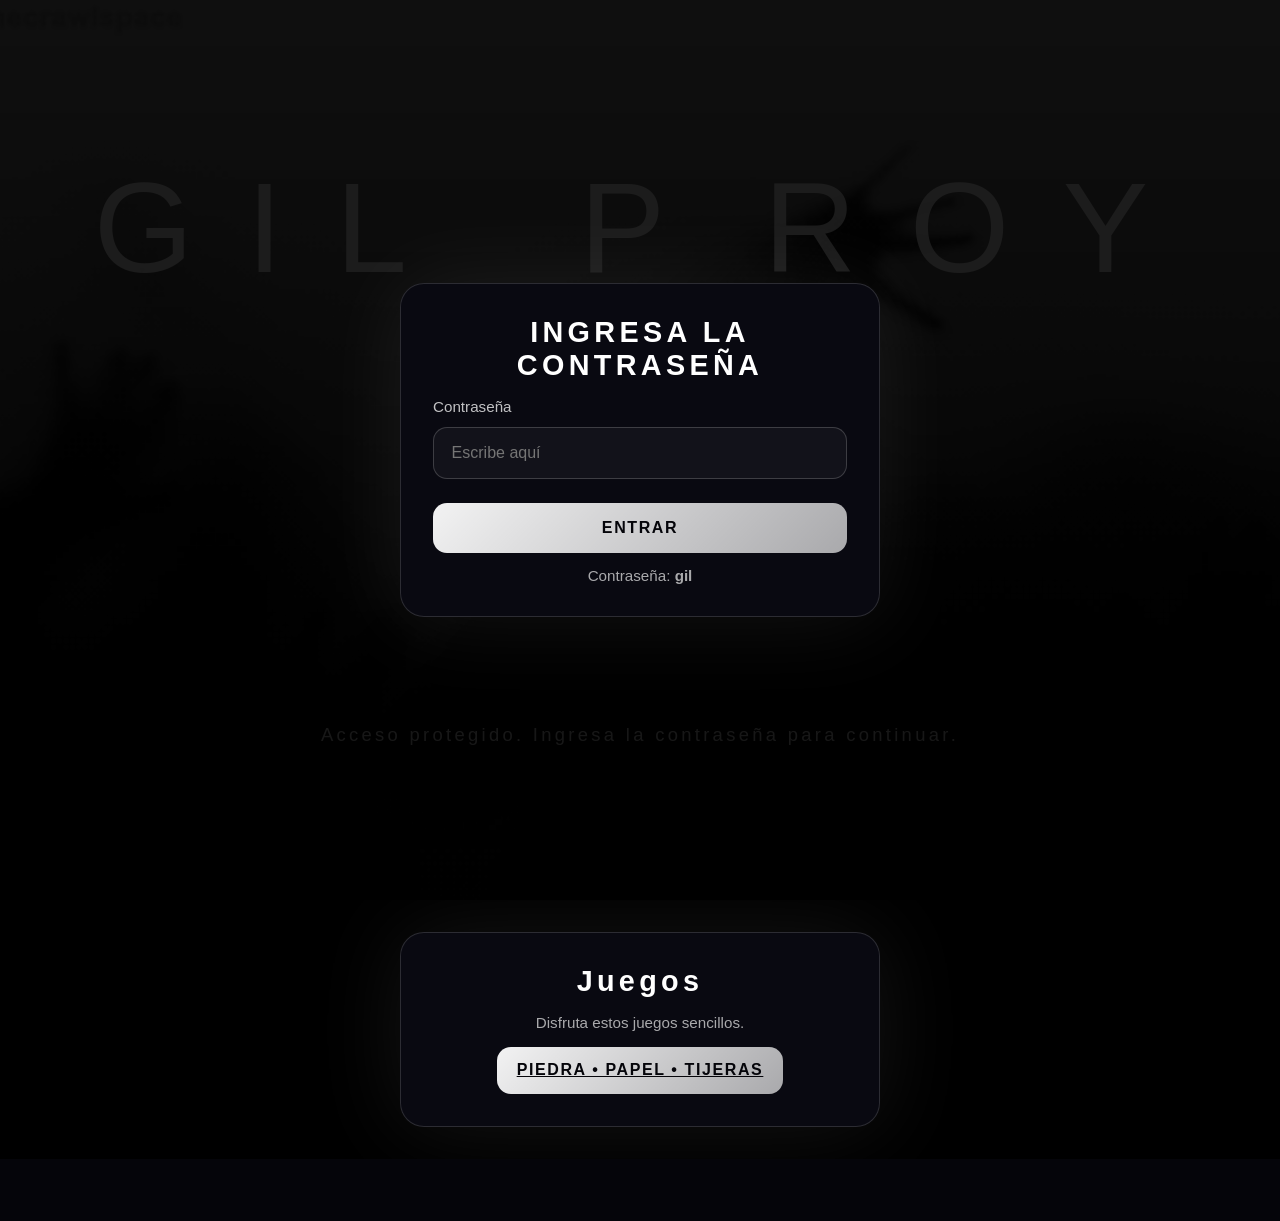
==== index.html @ 8efac8e5 "feat: añadir sección Juegos, fondo ghost-hands, juego RPS y ajustes estéticos" ====
<!DOCTYPE html>
<html lang="es">
<head>
  <meta charset="UTF-8" />
  <meta name="viewport" content="width=device-width, initial-scale=1.0" />
  <title>GIL PROYECT</title>
  <style>
    :root {
      background: #05050a;
      color: #fff;
      font-family: 'Segoe UI', Tahoma, Geneva, Verdana, sans-serif;
      --bg-grayscale: 0.12;
      --bg-contrast: 1.05;
      --bg-brightness: 1.05;
      --bg-blur: 0px;
      --overlay-dark: 0.32;
    }

    * {
      box-sizing: border-box;
      margin: 0;
      padding: 0;
    }

    body, html {
      min-height: 100%;
      position: relative;
      overflow: hidden;
      background: #000;
    }

    /* Capa de fondo (GIF) con filtros aplicados solo al fondo */
    body::before {
      content: "";
      position: fixed;
      inset: 0;
      background-image: url('assets/ghost-hands.gif');
      background-size: cover;
      background-position: center center;
      background-repeat: no-repeat;
      filter: grayscale(var(--bg-grayscale)) contrast(var(--bg-contrast)) brightness(var(--bg-brightness)) blur(var(--bg-blur));
      transform: translateZ(0);
      z-index: 0;
      opacity: 1;
      pointer-events: none;
    }

    /* Overlay oscuro para legibilidad */
    body::after {
      content: "";
      position: fixed;
      inset: 0;
      background: linear-gradient(rgba(0,0,0,var(--overlay-dark)), rgba(0,0,0,0.9));
      z-index: 1;
      pointer-events: none;
    }

    .page {
      display: grid;
      place-items: center;
      min-height: 100vh;
      padding: 1.5rem;
      position: relative;
      z-index: 2;
    }

    .title {
      font-size: clamp(4rem, 10vw, 10rem);
      text-transform: uppercase;
      letter-spacing: 0.3em;
      text-align: center;
      color: #fff;
      text-shadow:
        0 0 12px rgba(255,255,255,0.75),
        0 0 30px rgba(255,255,255,0.45),
        0 0 60px rgba(255,255,255,0.2);
      animation: floatText 6s ease-in-out infinite;
      position: relative;
      z-index: 3;
    }

    .title span {
      --i: 0;
      display: inline-block;
      position: relative;
      padding: 0 0.06em;
      transform-origin: center;
      animation: letter-scan 1.2s ease-in-out infinite;
      animation-fill-mode: both;
      animation-delay: calc(var(--i) * 0.12s);
    }

    .subtitle {
      margin-top: 1rem;
      font-size: 1.15rem;
      color: rgba(255,255,255,0.75);
      text-align: center;
      letter-spacing: 0.18em;
    }

    .overlay {
      position: fixed;
      inset: 0;
      background: rgba(0, 0, 0, 0.88);
      display: grid;
      place-items: center;
      z-index: 10;
      padding: 1rem;
    }

    .card {
      width: min(480px, 100%);
      background: rgba(10, 10, 18, 0.98);
      border: 1px solid rgba(255, 255, 255, 0.14);
      border-radius: 24px;
      padding: 2rem;
      box-shadow: 0 0 90px rgba(255, 255, 255, 0.08);
      backdrop-filter: blur(18px);
    }

    .card h2 {
      margin-bottom: 1rem;
      font-size: 1.8rem;
      letter-spacing: 0.15em;
      color: #fff;
      text-align: center;
    }

    .input-group {
      display: flex;
      flex-direction: column;
      gap: 0.75rem;
      margin-bottom: 1.5rem;
    }

    .input-group label {
      font-size: 0.95rem;
      color: rgba(255,255,255,0.75);
    }

    .input-group input {
      width: 100%;
      padding: 1rem 1.1rem;
      font-size: 1rem;
      border: 1px solid rgba(255,255,255,0.18);
      border-radius: 14px;
      background: rgba(255,255,255,0.04);
      color: #fff;
      outline: none;
      transition: border-color 0.2s ease, box-shadow 0.2s ease;
    }

    .input-group input:focus {
      border-color: #ffffff;
      box-shadow: 0 0 18px rgba(255,255,255,0.18);
    }

    .button {
      width: 100%;
      padding: 1rem 1.1rem;
      border: none;
      border-radius: 14px;
      font-size: 1rem;
      letter-spacing: 0.1em;
      background: linear-gradient(135deg, rgba(255,255,255,0.95), rgba(255,255,255,0.65));
      color: #05050a;
      cursor: pointer;
      transition: transform 0.2s ease, filter 0.2s ease;
      text-transform: uppercase;
      font-weight: 700;
    }

    .button:hover {
      transform: translateY(-2px);
      filter: brightness(1.05);
    }

    .notice {
      margin-top: 0.85rem;
      font-size: 0.95rem;
      color: rgba(255,255,255,0.65);
      text-align: center;
    }

    .error {
      color: #ff7d7d;
      margin-top: 0.65rem;
      text-align: center;
    }

    .background-lines {
      position: absolute;
      inset: 0;
      pointer-events: none;
      opacity: 0.22;
    }

    .background-lines::before,
    .background-lines::after {
      content: "";
      position: absolute;
      inset: 0;
      background-image: linear-gradient(90deg, rgba(255,255,255,0.03) 1px, transparent 1px),
                        linear-gradient(0deg, rgba(255,255,255,0.03) 1px, transparent 1px);
      background-size: 72px 72px;
      mask-image: radial-gradient(circle at center, rgba(0,0,0,1) 0%, rgba(0,0,0,0.36) 55%, rgba(0,0,0,0) 100%);
    }

    .background-lines::after {
      transform: rotate(45deg);
      opacity: 0.65;
    }

    @keyframes glow {
      from {
        text-shadow:
          0 0 8px rgba(255,255,255,0.6),
          0 0 24px rgba(255,255,255,0.35),
          0 0 55px rgba(255,255,255,0.14);
      }
      to {
        text-shadow:
          0 0 16px rgba(255,255,255,0.95),
          0 0 44px rgba(255,255,255,0.65),
          0 0 90px rgba(255,255,255,0.25);
      }
    }

    @keyframes flicker {
      0%, 19%, 21%, 23%, 25%, 54%, 56%, 100% {
        opacity: 1;
        text-shadow: 0 0 12px rgba(255,255,255,0.9), 0 0 24px rgba(255,255,255,0.55), 0 0 40px rgba(255,255,255,0.25);
      }
      20%, 24%, 55% {
        opacity: 0.75;
        text-shadow: none;
      }
    }

    @keyframes floatText {
      0%, 100% { transform: translateY(0px) scale(1); }
      50% { transform: translateY(-10px) scale(1.02); }
    }

    @keyframes letter-scan {
      0% { transform: translateY(0) scale(1); text-shadow: none; color: rgba(255,255,255,0.85); }
      40% { transform: translateY(-10px) scale(1.12); text-shadow: 0 0 18px rgba(255,255,255,0.95), 0 0 36px rgba(255,255,255,0.5); color: #fff; }
      100% { transform: translateY(0) scale(1); text-shadow: none; color: rgba(255,255,255,0.85); }
    }

    /* Manos fantasma que golpean cada letra */
    /* Hand effect removed as requested. GIF background is made more visible via :root variables. */

    .hidden {
      display: none;
    }
  </style>
</head>
<body>
  <div class="page">
    <div class="background-lines"></div>
    <div class="title" aria-label="GIL PROYECT">
      <span>G</span><span>I</span><span>L</span>
      <span style="margin:0 0.35em;">P</span><span>R</span><span>O</span><span>Y</span><span>E</span><span>C</span><span>T</span>
    </div>
    <div class="subtitle">Acceso protegido. Ingresa la contraseña para continuar.</div>
  </div>

  <div class="overlay" id="passwordOverlay">
    <div class="card">
      <h2>INGRESA LA CONTRASEÑA</h2>
      <div class="input-group">
        <label for="password">Contraseña</label>
        <input id="password" type="password" placeholder="Escribe aquí" autocomplete="off" />
      </div>
      <button class="button" id="enterButton">Entrar</button>
      <div class="notice">Contraseña: <strong>gil</strong></div>
      <div class="error hidden" id="errorMessage">Contraseña incorrecta. Intenta de nuevo.</div>
    </div>
  </div>

  <main id="mainContent" style="padding:2rem; display:flex; justify-content:center;">
    <div class="card" style="max-width:720px;">
      <h2>Juegos</h2>
      <p class="notice">Disfruta estos juegos sencillos.</p>
      <div style="margin-top:1rem; display:flex; gap:1rem; flex-wrap:wrap; justify-content:center;">
        <a class="button" href="games/rock-paper-scissors.html" style="width:auto; padding:0.9rem 1.2rem;">Piedra • Papel • Tijeras</a>
      </div>
    </div>
  </main>

  <script>
    const passwordInput = document.getElementById('password');
    const enterButton = document.getElementById('enterButton');
    const overlay = document.getElementById('passwordOverlay');
    const errorMessage = document.getElementById('errorMessage');
    const secretPassword = 'gil';

    // asignar índice a cada letra para la animación secuencial
    document.querySelectorAll('.title span').forEach((s, i) => {
      s.style.setProperty('--i', i);
    });

    function unlock(event) {
      if (event) event.preventDefault();
      const value = passwordInput.value.trim();
      if (value === secretPassword) {
        overlay.classList.add('hidden');
        document.body.style.overflow = 'auto';
      } else {
        errorMessage.classList.remove('hidden');
        passwordInput.classList.add('shake');
        setTimeout(() => passwordInput.classList.remove('shake'), 250);
      }
    }

    enterButton.addEventListener('click', unlock);
    passwordInput.addEventListener('keydown', (event) => {
      if (event.key === 'Enter') unlock(event);
    });
  </script>
</body>
</html>
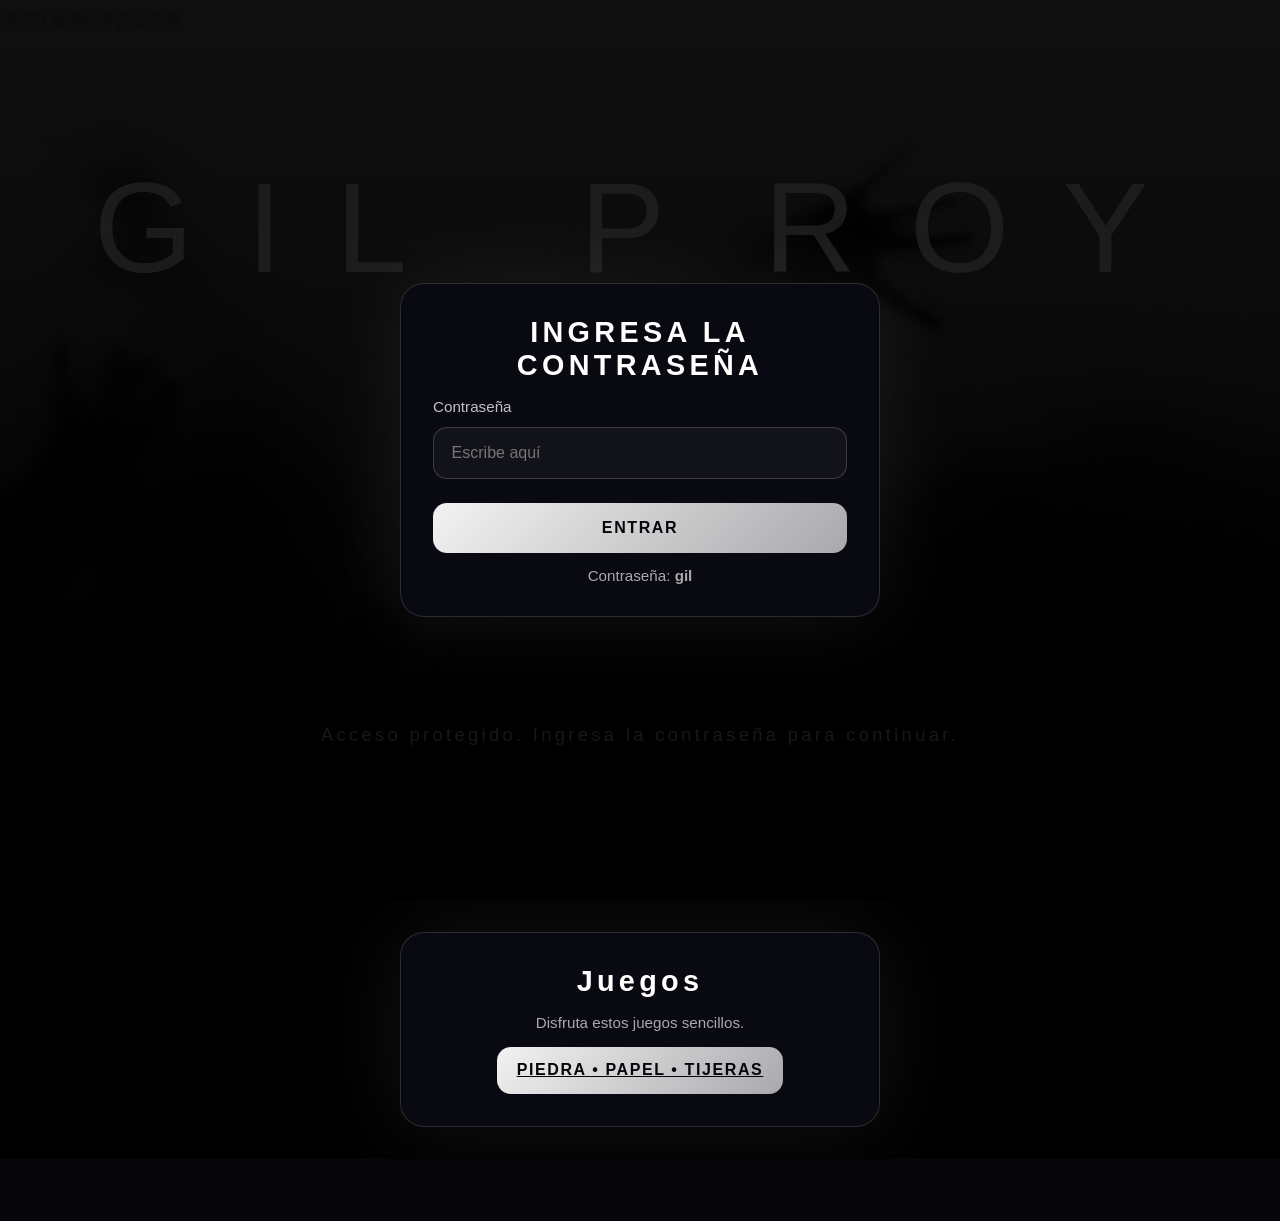
==== commit 64955616: "feat: añadir animación de transición hacia sección Juegos" ====
--- a/index.html
+++ b/index.html
@@ -98,6 +98,31 @@
       letter-spacing: 0.18em;
     }
 
+    .goto-games {
+      display:inline-block;
+      margin-top:1.35rem;
+      padding:0.9rem 1.2rem;
+      border-radius:12px;
+      background:rgba(255,255,255,0.95);
+      color:#05050a;
+      font-weight:700;
+      letter-spacing:0.12em;
+      cursor:pointer;
+      text-transform:uppercase;
+      border:none;
+      transition:transform 0.18s ease, box-shadow 0.18s ease;
+    }
+    .goto-games:hover{ transform:translateY(-4px); box-shadow:0 10px 30px rgba(0,0,0,0.35)}
+
+    /* Wipe cinematic */
+    .wipe {
+      position:fixed; inset:0; z-index:9999; pointer-events:none; transform:translateX(-100%);
+      background: linear-gradient(90deg, rgba(255,255,255,0.04) 0%, rgba(255,255,255,0.95) 45%, rgba(255,255,255,0.04) 100%);
+      box-shadow:0 0 80px rgba(255,255,255,0.15) inset;
+    }
+    .animate-wipe { animation: wipeAnim 700ms cubic-bezier(.2,.9,.2,1) forwards }
+    @keyframes wipeAnim { 0% { transform: translateX(-100%) } 60% { transform: translateX(10%) } 100% { transform: translateX(110%) } }
+
     .overlay {
       position: fixed;
       inset: 0;
@@ -264,6 +289,7 @@
       <span style="margin:0 0.35em;">P</span><span>R</span><span>O</span><span>Y</span><span>E</span><span>C</span><span>T</span>
     </div>
     <div class="subtitle">Acceso protegido. Ingresa la contraseña para continuar.</div>
+    <button class="goto-games hidden" id="gotoGamesBtn">Ir a Juegos</button>
   </div>
 
   <div class="overlay" id="passwordOverlay">
@@ -301,12 +327,16 @@
       s.style.setProperty('--i', i);
     });
 
+    // Mostrar botón 'Ir a Juegos' cuando se desbloquea
+    const gotoBtn = document.getElementById('gotoGamesBtn');
+
     function unlock(event) {
       if (event) event.preventDefault();
       const value = passwordInput.value.trim();
       if (value === secretPassword) {
         overlay.classList.add('hidden');
         document.body.style.overflow = 'auto';
+        gotoBtn.classList.remove('hidden');
       } else {
         errorMessage.classList.remove('hidden');
         passwordInput.classList.add('shake');
@@ -318,6 +348,27 @@
     passwordInput.addEventListener('keydown', (event) => {
       if (event.key === 'Enter') unlock(event);
     });
+
+    // transición cinematográfica hacia la sección de juegos
+    function playWipeThenScroll(targetEl){
+      const wipe = document.createElement('div');
+      wipe.className = 'wipe';
+      document.body.appendChild(wipe);
+      // force reflow
+      void wipe.offsetWidth;
+      wipe.classList.add('animate-wipe');
+      // after a short delay, scroll
+      setTimeout(()=>{
+        targetEl.scrollIntoView({behavior:'smooth', block:'start'});
+      }, 200);
+      // remove wipe after animation
+      wipe.addEventListener('animationend', ()=> wipe.remove());
+    }
+
+    gotoBtn.addEventListener('click', ()=>{
+      const target = document.getElementById('mainContent');
+      playWipeThenScroll(target);
+    });
   </script>
 </body>
 </html>
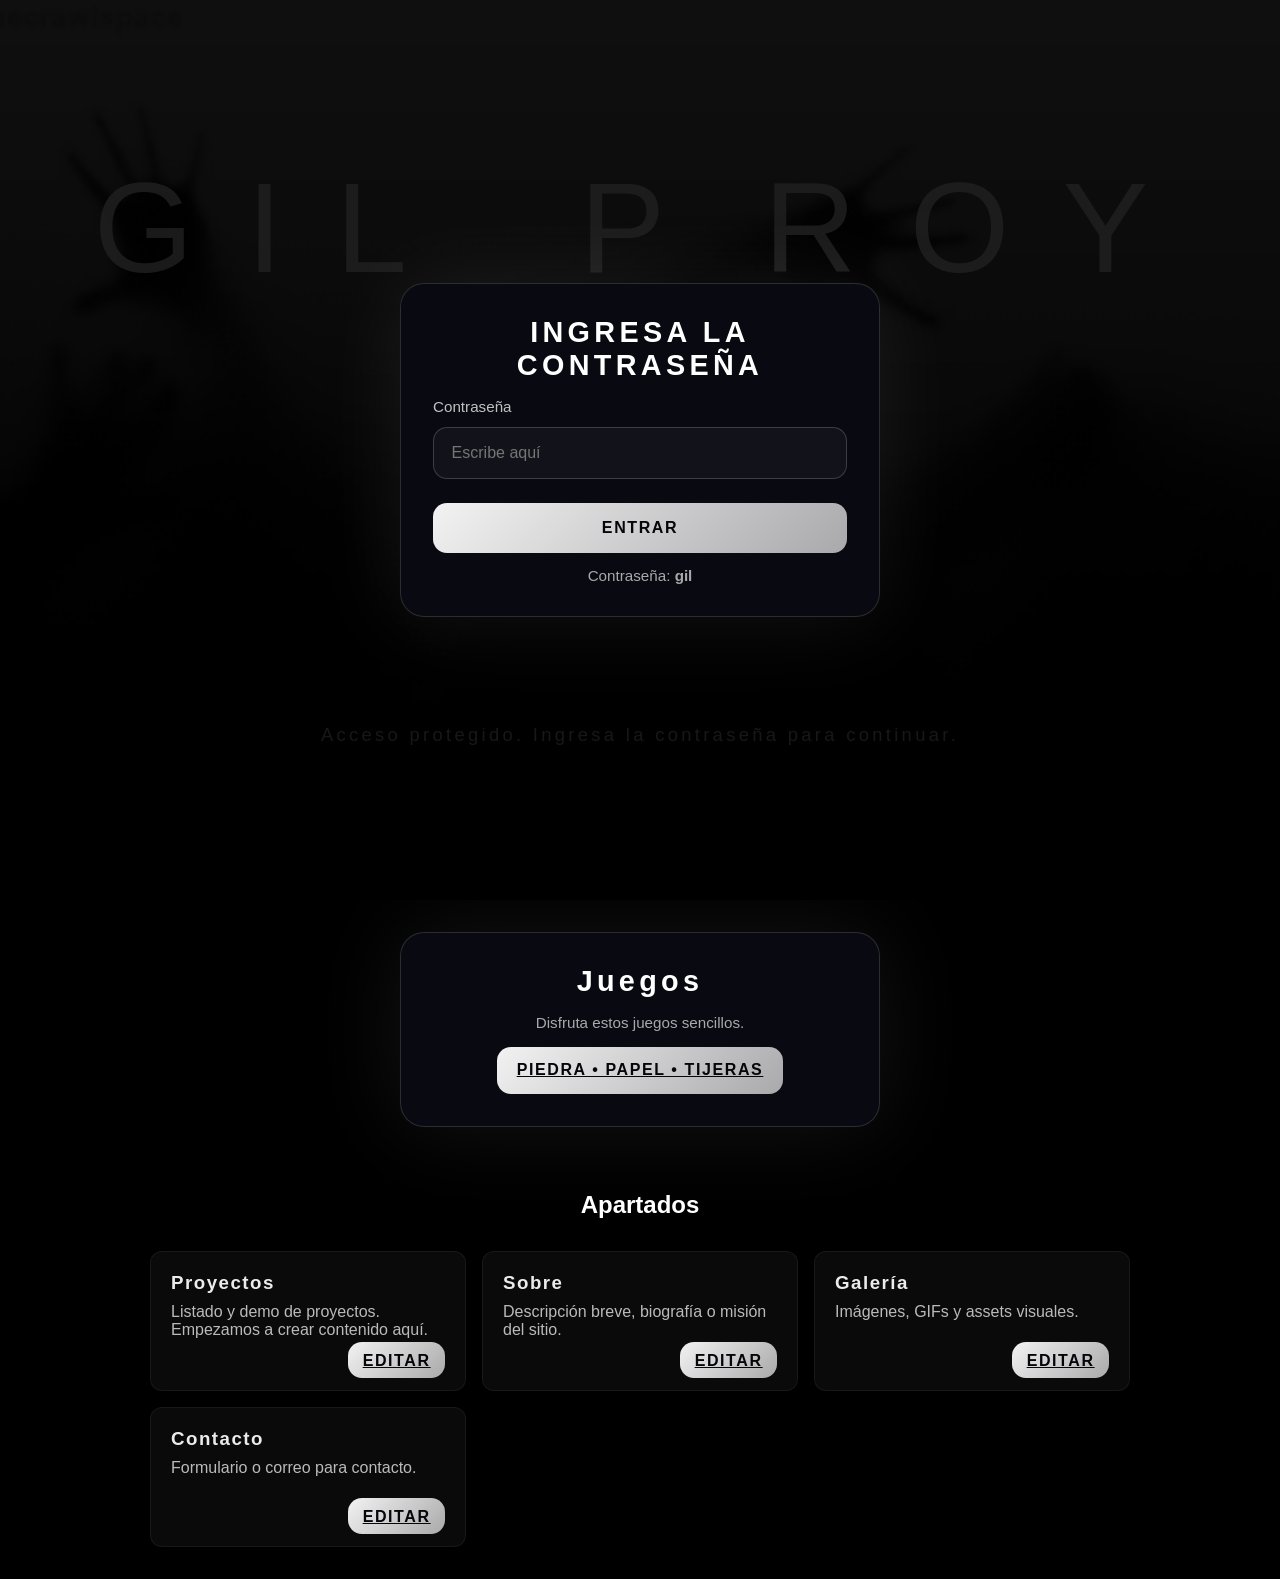
==== commit b28c38e7: "chore: añadir scaffold de apartados (Proyectos/Sobre/Galería/Contacto)" ====
--- a/index.html
+++ b/index.html
@@ -98,6 +98,26 @@
       letter-spacing: 0.18em;
     }
 
+    /* Secciones principales (scaffold) */
+    .sections-grid{
+      display:grid;
+      grid-template-columns: repeat(auto-fit, minmax(240px, 1fr));
+      gap:1rem;
+      margin-top:2rem;
+      z-index:2;
+    }
+    .section-card{
+      background: rgba(255,255,255,0.04);
+      border:1px solid rgba(255,255,255,0.06);
+      padding:1.25rem;
+      border-radius:12px;
+      min-height:140px;
+      color: rgba(255,255,255,0.92);
+      display:flex; flex-direction:column; justify-content:space-between;
+    }
+    .section-card h3{ margin:0 0 0.6rem 0; letter-spacing:0.08em }
+    .section-card p{ margin:0; color:rgba(255,255,255,0.72) }
+
     .goto-games {
       display:inline-block;
       margin-top:1.35rem;
@@ -314,6 +334,46 @@
       </div>
     </div>
   </main>
+
+  <!-- Scaffold de apartados: Proyectos / Sobre / Galería / Contacto -->
+  <section id="sections" style="padding:2rem;">
+    <div style="max-width:980px; margin:0 auto;">
+      <h2 style="text-align:center; margin-bottom:1rem;">Apartados</h2>
+      <div class="sections-grid">
+        <article id="proyectos" class="section-card">
+          <div>
+            <h3>Proyectos</h3>
+            <p>Listado y demo de proyectos. Empezamos a crear contenido aquí.</p>
+          </div>
+          <div style="text-align:right;"><a class="button" href="#proyectos" style="width:auto;padding:0.6rem 0.9rem;">Editar</a></div>
+        </article>
+
+        <article id="sobre" class="section-card">
+          <div>
+            <h3>Sobre</h3>
+            <p>Descripción breve, biografía o misión del sitio.</p>
+          </div>
+          <div style="text-align:right;"><a class="button" href="#sobre" style="width:auto;padding:0.6rem 0.9rem;">Editar</a></div>
+        </article>
+
+        <article id="galeria" class="section-card">
+          <div>
+            <h3>Galería</h3>
+            <p>Imágenes, GIFs y assets visuales.</p>
+          </div>
+          <div style="text-align:right;"><a class="button" href="#galeria" style="width:auto;padding:0.6rem 0.9rem;">Editar</a></div>
+        </article>
+
+        <article id="contacto" class="section-card">
+          <div>
+            <h3>Contacto</h3>
+            <p>Formulario o correo para contacto.</p>
+          </div>
+          <div style="text-align:right;"><a class="button" href="#contacto" style="width:auto;padding:0.6rem 0.9rem;">Editar</a></div>
+        </article>
+      </div>
+    </div>
+  </section>
 
   <script>
     const passwordInput = document.getElementById('password');
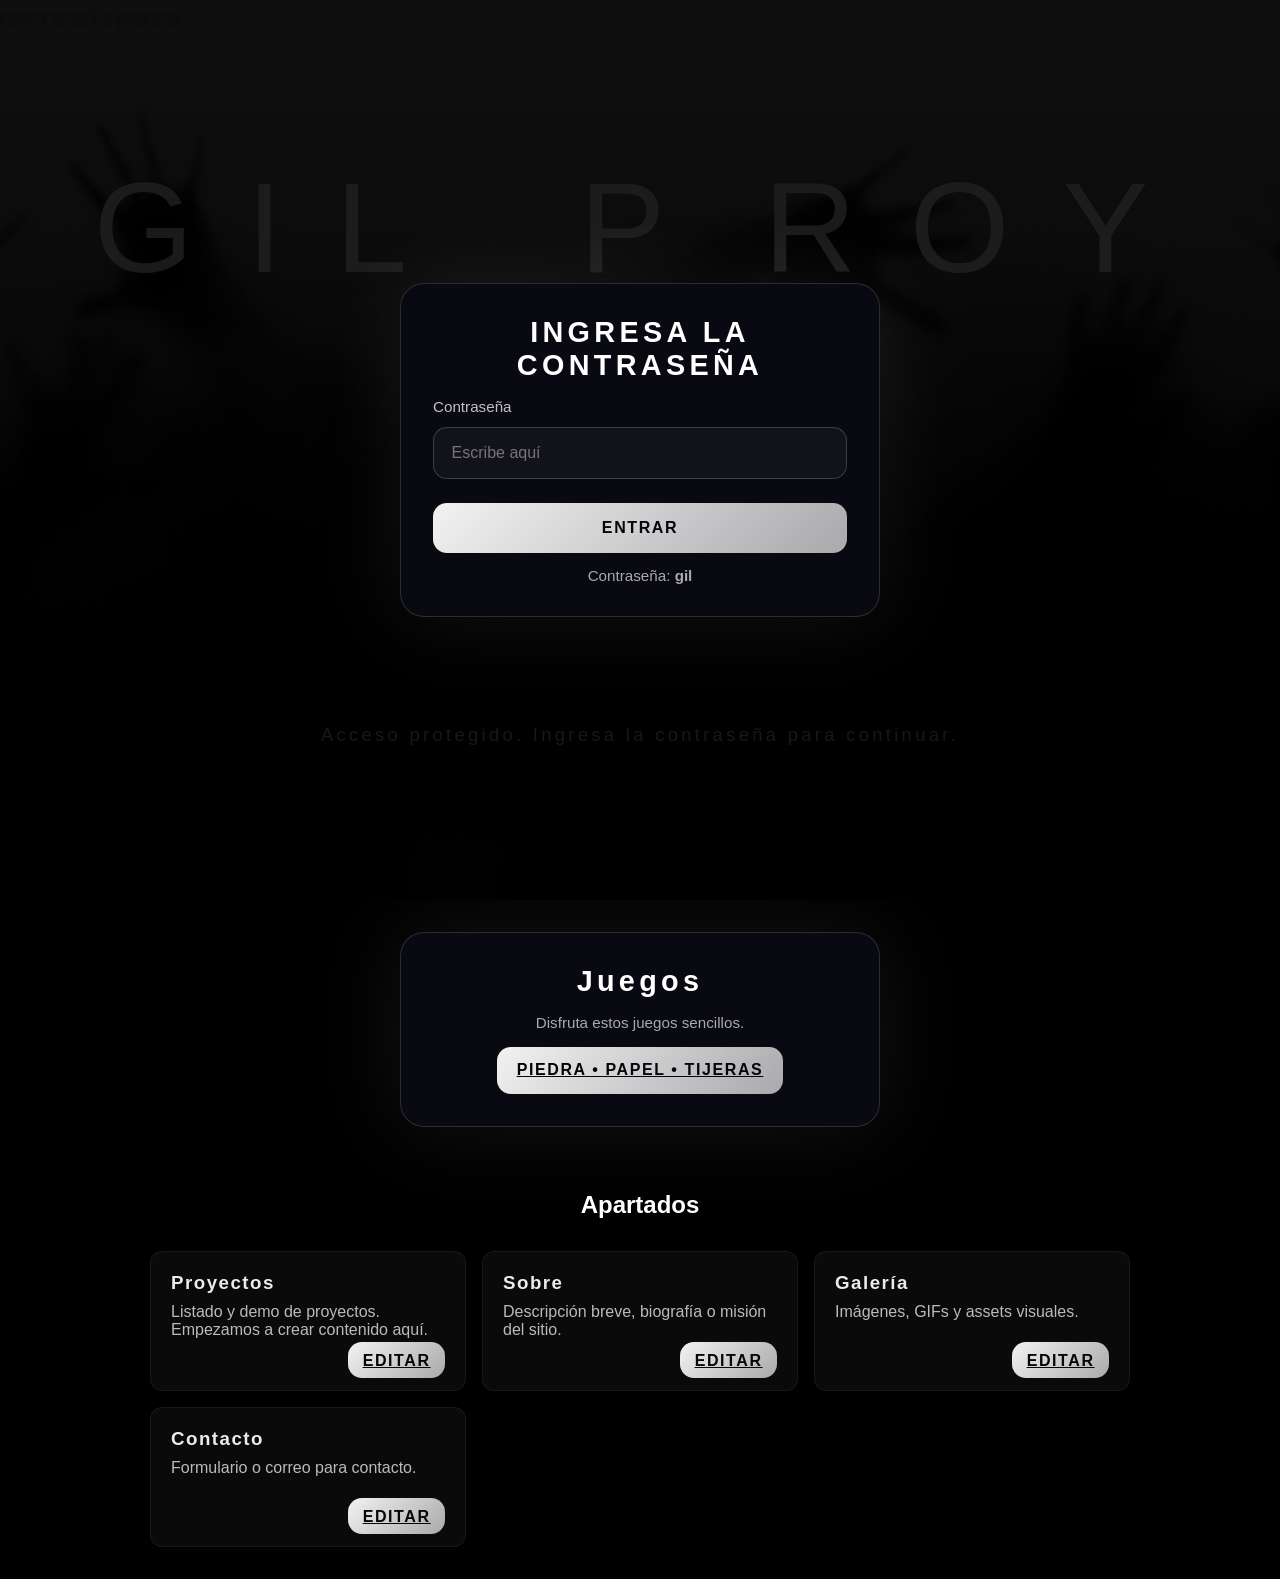
==== commit b2211dc6: "feat: agregar métodos de entrada (demo URL, unlock param, enterSite(), Ctrl+U)" ====
--- a/index.html
+++ b/index.html
@@ -390,13 +390,29 @@
     // Mostrar botón 'Ir a Juegos' cuando se desbloquea
     const gotoBtn = document.getElementById('gotoGamesBtn');
 
+    // función interna para desbloquear UI
+    function internalUnlock(){
+      overlay.classList.add('hidden');
+      document.body.style.overflow = 'auto';
+      gotoBtn.classList.remove('hidden');
+    }
+
+    // auto-desbloqueo vía query string (?demo=1 or ?unlock=CODE)
+    function checkQueryUnlock(){
+      try{
+        const p = new URLSearchParams(window.location.search);
+        if(p.get('demo') === '1') return internalUnlock();
+        const code = p.get('unlock');
+        if(code && code === secretPassword) return internalUnlock();
+      }catch(e){}
+    }
+    checkQueryUnlock();
+
     function unlock(event) {
       if (event) event.preventDefault();
       const value = passwordInput.value.trim();
       if (value === secretPassword) {
-        overlay.classList.add('hidden');
-        document.body.style.overflow = 'auto';
-        gotoBtn.classList.remove('hidden');
+        internalUnlock();
       } else {
         errorMessage.classList.remove('hidden');
         passwordInput.classList.add('shake');
@@ -429,6 +445,17 @@
       const target = document.getElementById('mainContent');
       playWipeThenScroll(target);
     });
+
+    // Exponer función para entrar desde la consola: enterSite('gil')
+    window.enterSite = function(code){ if(code === secretPassword) internalUnlock(); };
+
+    // Atajo: Ctrl+U para pedir código y entrar
+    window.addEventListener('keydown', (e)=>{
+      if(e.ctrlKey && (e.key === 'u' || e.key === 'U')){
+        const c = prompt('Código para entrar:');
+        if(c) window.enterSite(c.trim());
+      }
+    });
   </script>
 </body>
 </html>
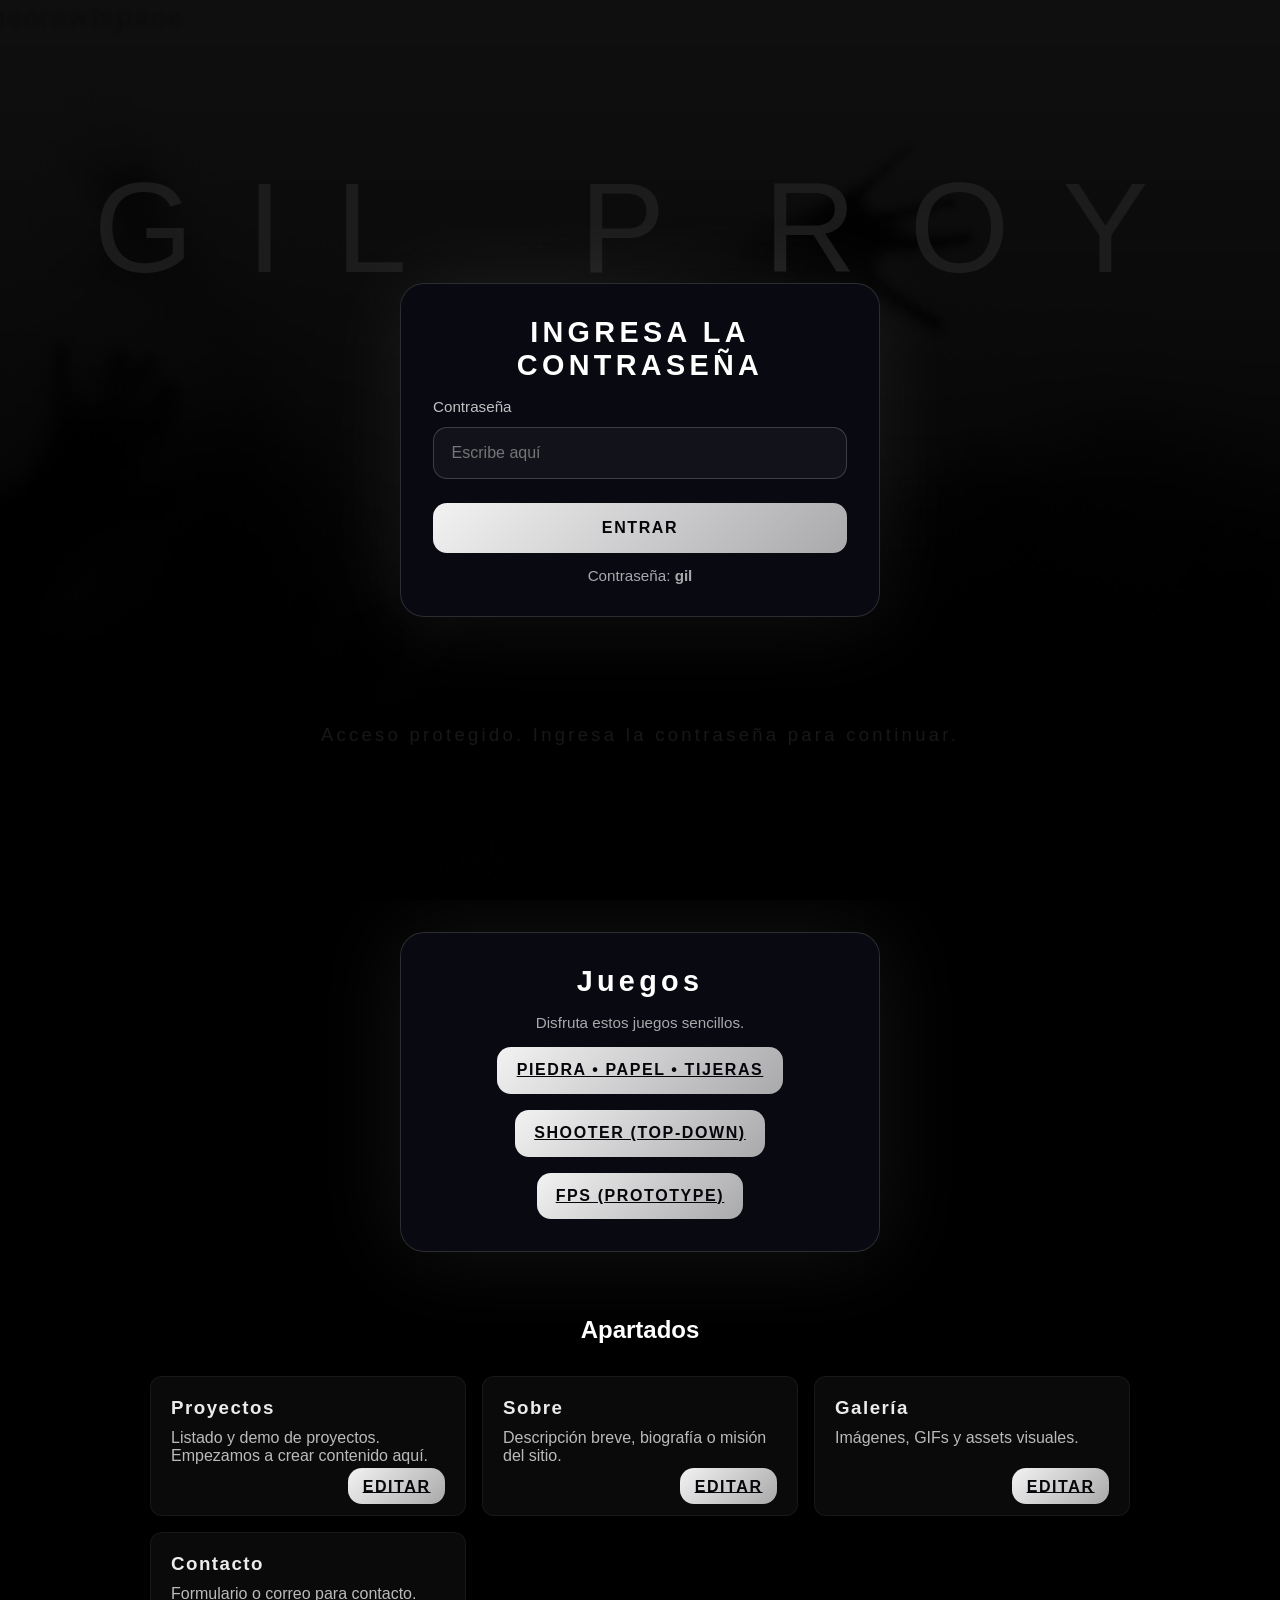
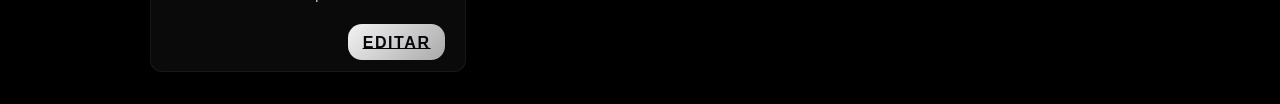
==== commit 7b371e8b: "docs: añadir enlaces a Shooter y FPS en sección Juegos" ====
--- a/index.html
+++ b/index.html
@@ -331,6 +331,8 @@
       <p class="notice">Disfruta estos juegos sencillos.</p>
       <div style="margin-top:1rem; display:flex; gap:1rem; flex-wrap:wrap; justify-content:center;">
         <a class="button" href="games/rock-paper-scissors.html" style="width:auto; padding:0.9rem 1.2rem;">Piedra • Papel • Tijeras</a>
+        <a class="button" href="games/shooter/index.html" style="width:auto; padding:0.9rem 1.2rem;">Shooter (Top-Down)</a>
+        <a class="button" href="games/fps/index.html" style="width:auto; padding:0.9rem 1.2rem;">FPS (Prototype)</a>
       </div>
     </div>
   </main>
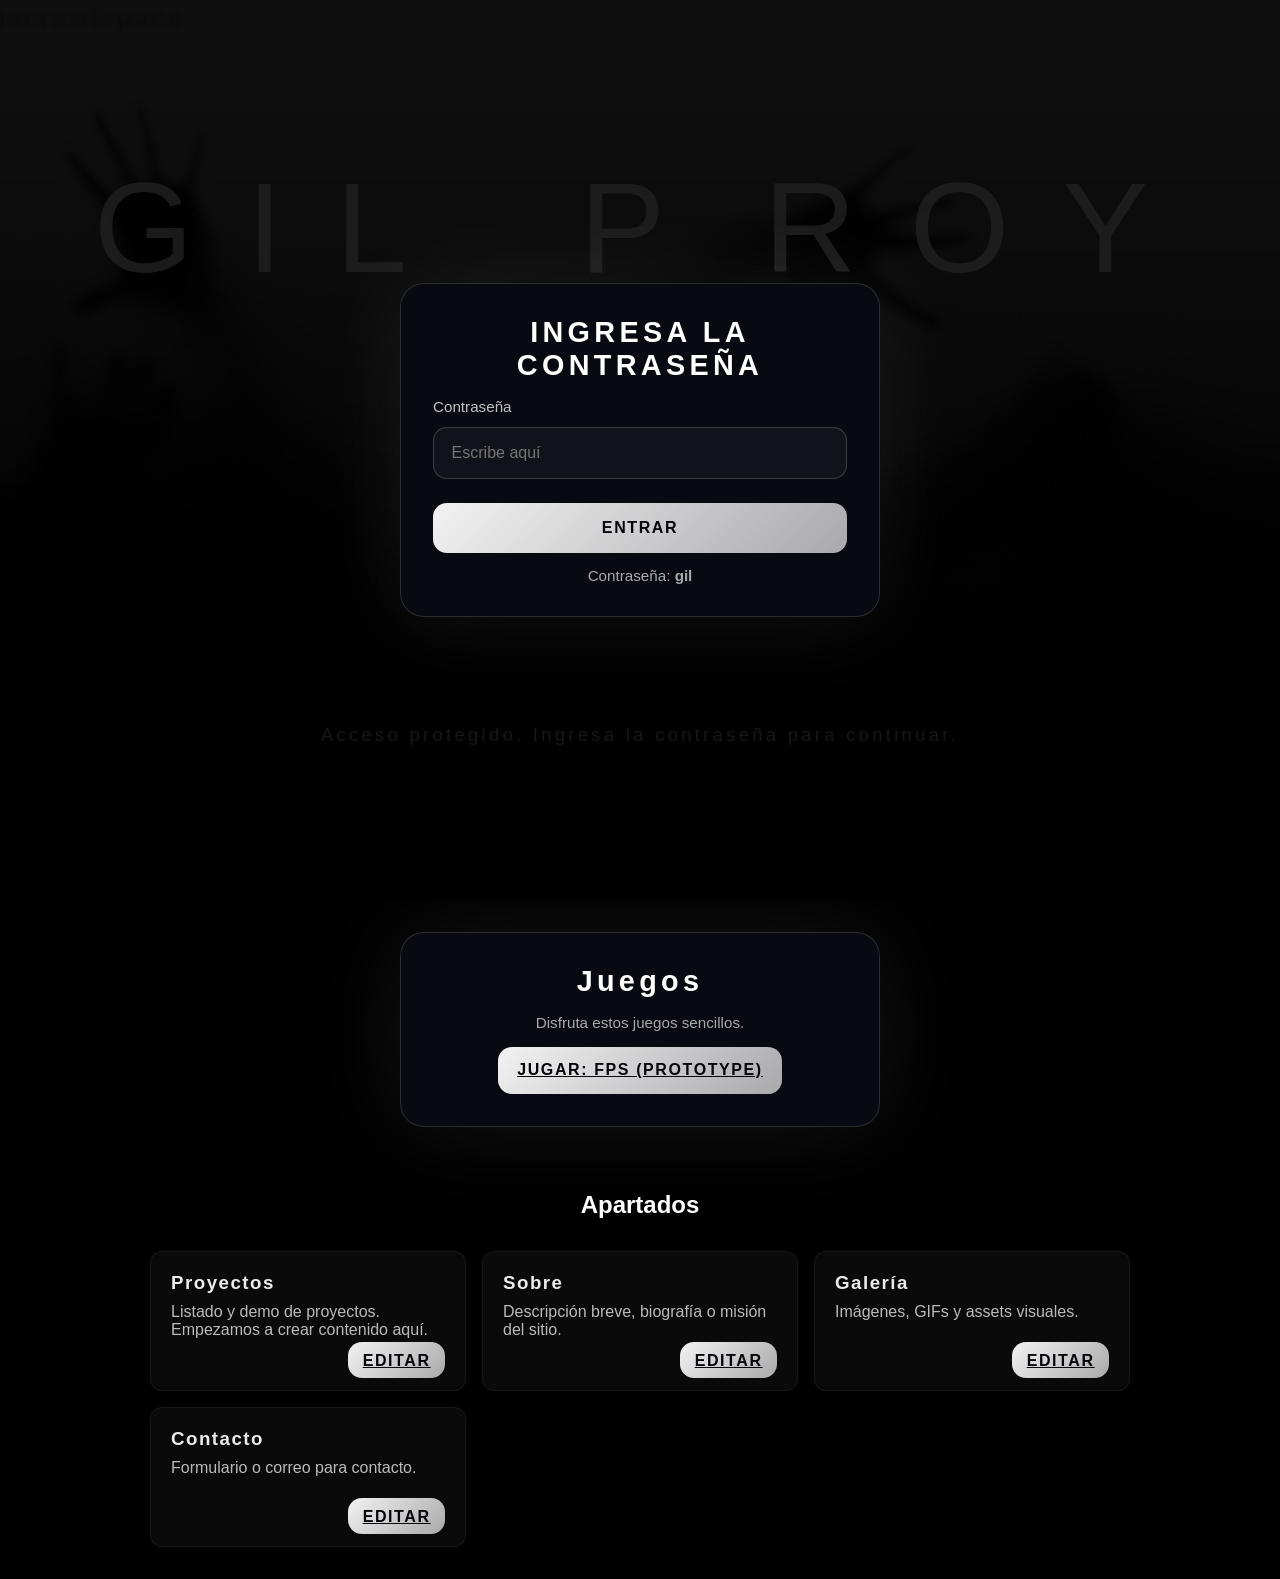
==== commit 971f52ae: "fix(fps): robust start button (fullscreen + pointer lock fallback); keep solo juego FPS en index" ====
--- a/index.html
+++ b/index.html
@@ -330,9 +330,7 @@
       <h2>Juegos</h2>
       <p class="notice">Disfruta estos juegos sencillos.</p>
       <div style="margin-top:1rem; display:flex; gap:1rem; flex-wrap:wrap; justify-content:center;">
-        <a class="button" href="games/rock-paper-scissors.html" style="width:auto; padding:0.9rem 1.2rem;">Piedra • Papel • Tijeras</a>
-        <a class="button" href="games/shooter/index.html" style="width:auto; padding:0.9rem 1.2rem;">Shooter (Top-Down)</a>
-        <a class="button" href="games/fps/index.html" style="width:auto; padding:0.9rem 1.2rem;">FPS (Prototype)</a>
+        <a class="button" href="games/fps/index.html" style="width:auto; padding:0.9rem 1.2rem;">Jugar: FPS (Prototype)</a>
       </div>
     </div>
   </main>
